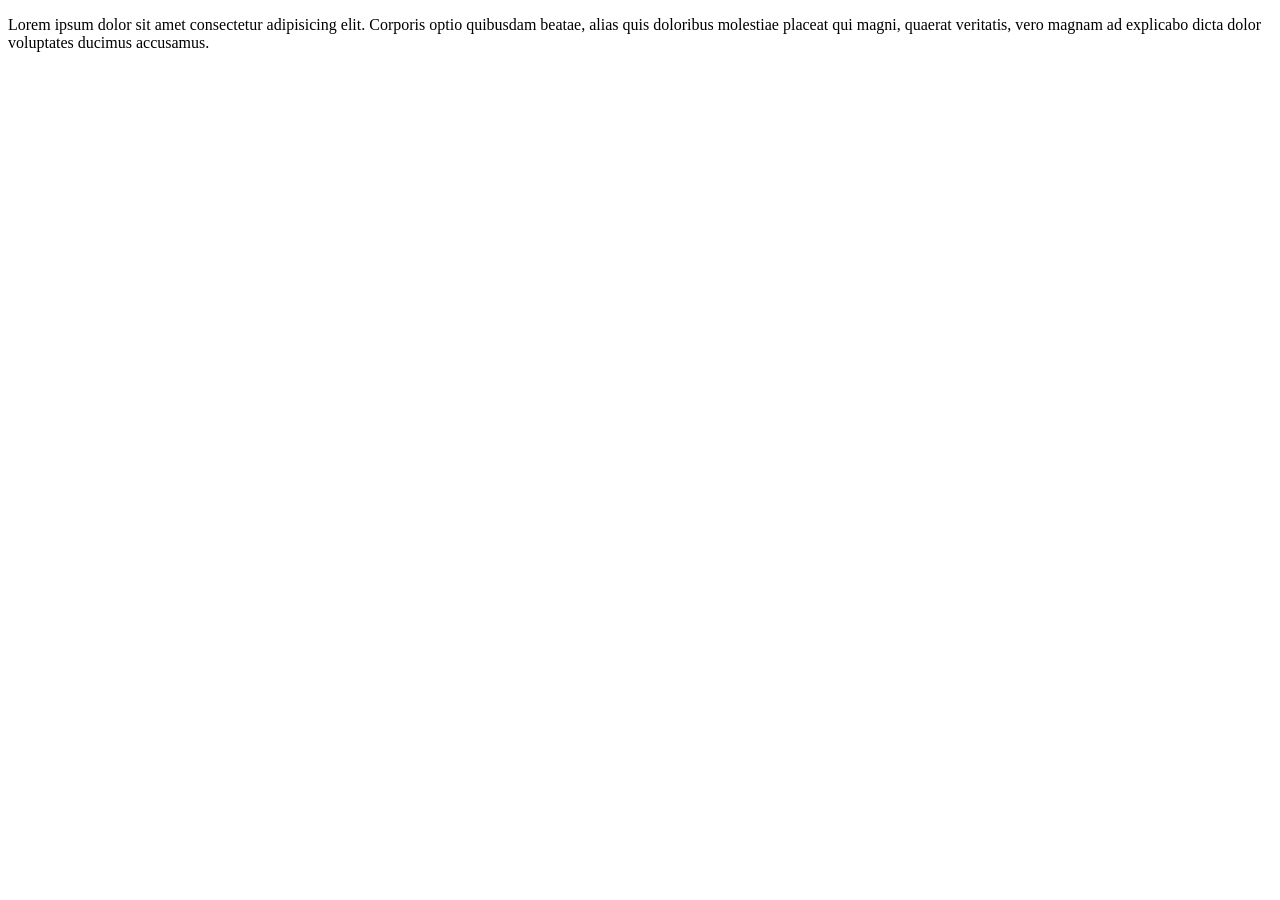
==== index.html @ 2e5a51c3 "criei a página principal" ====
<!DOCTYPE html>
<html lang="pt-br">
<head>
    <meta charset="UTF-8">
    <meta name="viewport" content="width=device-width, initial-scale=1.0">
    <link rel="shortcut icon" href="favicon.ico" type="image/x-icon">
    <title>Projeto Redes Sociais</title>
</head>
<body>
    <p>Lorem ipsum dolor sit amet consectetur adipisicing elit. Corporis optio quibusdam beatae, alias quis doloribus molestiae placeat qui magni, quaerat veritatis, vero magnam ad explicabo dicta dolor voluptates ducimus accusamus.</p>
</body>
</html>
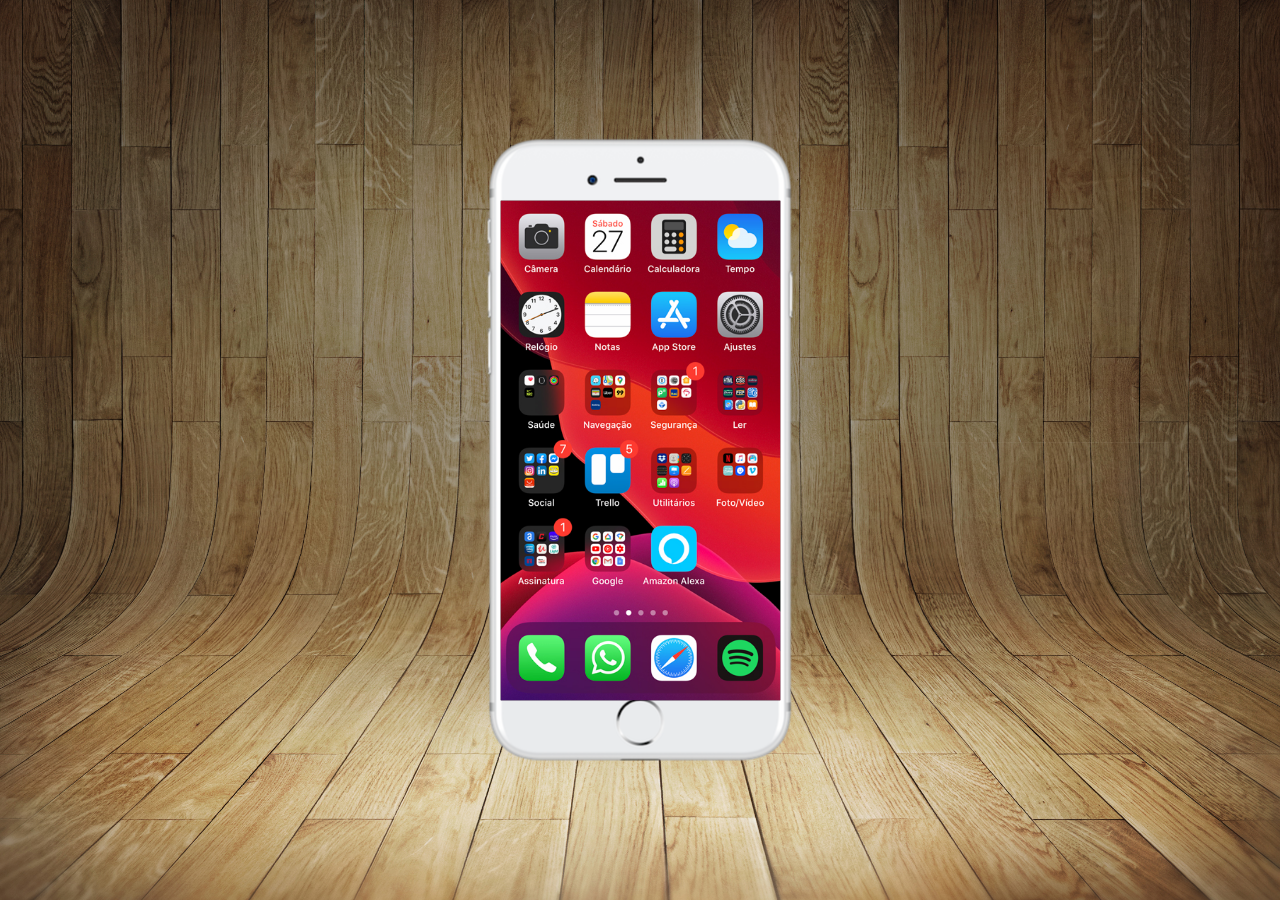
==== commit affb6d28: "criei a tela home" ====
--- a/index.html
+++ b/index.html
@@ -4,9 +4,17 @@
     <meta charset="UTF-8">
     <meta name="viewport" content="width=device-width, initial-scale=1.0">
     <link rel="shortcut icon" href="favicon.ico" type="image/x-icon">
+    <link rel="stylesheet" href="estilos/style.css">
     <title>Projeto Redes Sociais</title>
 </head>
 <body>
-    <p>Lorem ipsum dolor sit amet consectetur adipisicing elit. Corporis optio quibusdam beatae, alias quis doloribus molestiae placeat qui magni, quaerat veritatis, vero magnam ad explicabo dicta dolor voluptates ducimus accusamus.</p>
+    <main>
+        <section id="telefone">
+            <iframe src="home.html" name="tela" id="tela" frameborder="0"></iframe>
+        </section>
+        <section  id="redes-sociais">
+            
+        </section>
+    </main>
 </body>
 </html>
--- a/estilos/style.css
+++ b/estilos/style.css
@@ -0,0 +1,49 @@
+@charset "UTF-8";
+
+*{ /* Reset CSS */
+    margin: 0;
+    padding: 0;
+    font-family: Arial, Helvetica, sans-serif;
+    box-sizing: border-box;
+
+}
+
+html, body{ /* Define o tamanho da tela para ocupar toda a viewport */
+    height: 100vh; /* 100% da altura da viewport */
+    width: 100vw; /* 100% da largura da viewport */
+    background-color: black;
+}
+
+body{
+    background: url(../imagens/fundo-madeira.jpg) no-repeat top center; /* Define a imagem de fundo e centraliza */
+    background-size: cover; /* Faz a imagem de fundo cobrir toda a área disponível */
+    background-attachment: fixed; /* Faz a imagem de fundo ficar fixa durante a rolagem */
+}
+
+
+main{ /* Centraliza o conteúdo dentro da tela */
+    position: relative; /* Permite posicionar os elementos filhos de forma absoluta */
+    height: 100vh;
+}
+
+section#telefone{ /* Estiliza a seção do telefone */
+    position: absolute; /* Permite posicionar o elemento em relação ao pai (main) */
+    top: 50%; /* Centraliza verticalmente */
+    left: 50%; /* Centraliza horizontalmente */
+    transform: translate(-50%, -50%); /* Ajusta a posição para centralizar perfeitamente */
+
+    height: 627px;
+    width: 311px;
+    background: url(../imagens/frame-iphone.png) no-repeat center center; /* Define a imagem de fundo e centraliza */
+}
+
+iframe#tela{ /* Estiliza o iframe que representa a tela do telefone */
+    position: absolute; /* Permite posicionar o elemento em relação ao pai (section#telefone) */
+    top: 50%; /* Centraliza verticalmente */
+    left: 50%; /* Centraliza horizontalmente */
+    transform: translate(-50%, -50%); /* Ajusta a posição para centralizar perfeitamente */
+
+    height: 500px;
+    width: 280px;
+    border: none; /* Remove a borda do iframe */
+}
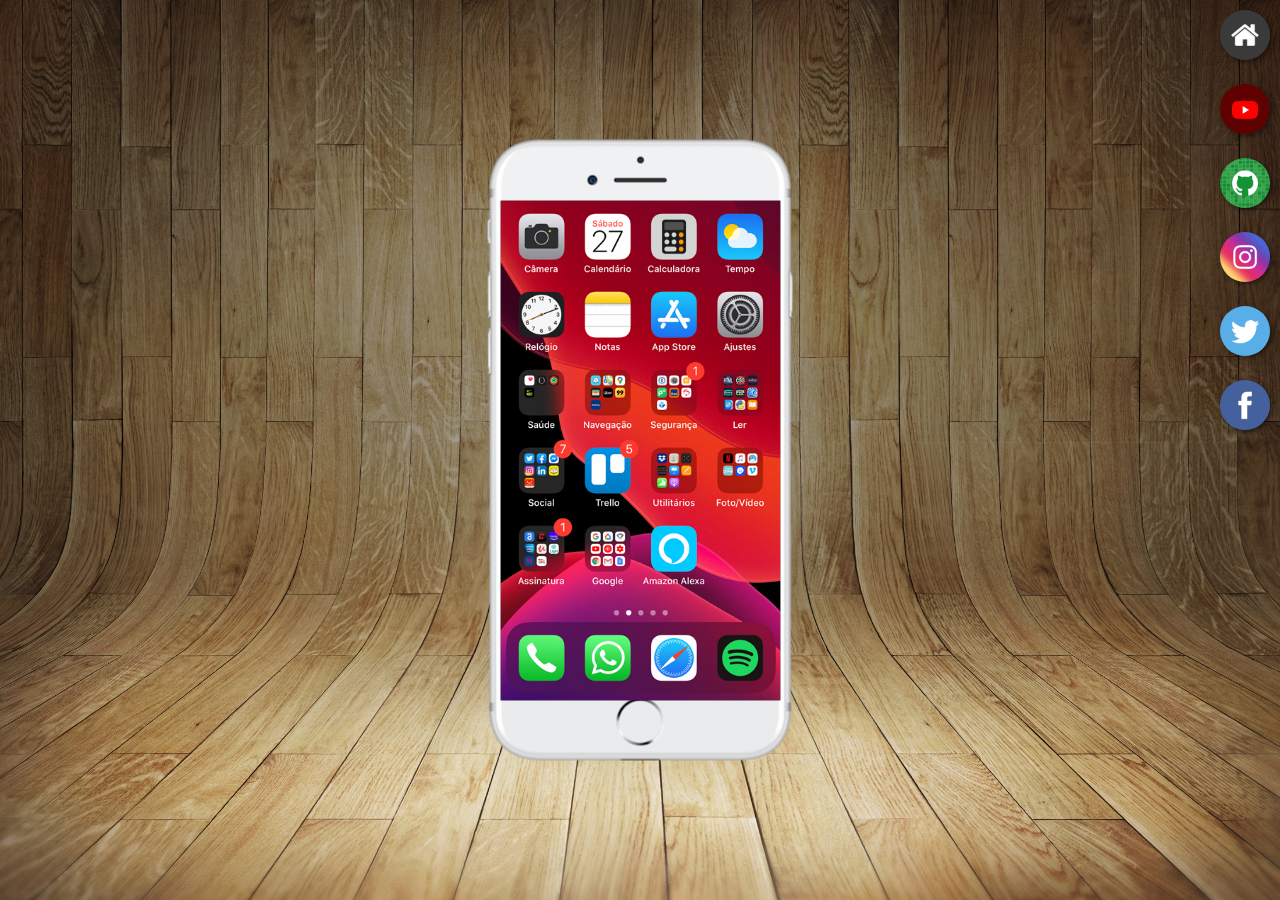
==== commit 4dd63bb6: "criei botões na lateral" ====
--- a/index.html
+++ b/index.html
@@ -13,7 +13,13 @@
             <iframe src="home.html" name="tela" id="tela" frameborder="0"></iframe>
         </section>
         <section  id="redes-sociais">
-            
+            <a href="#" target="tela"><img src="imagens/logo-home.jpg" alt="Home"></a><br>
+            <a href="#" target="tela"><img src="imagens/logo-youtube.jpg" alt="YouTube"></a><br>
+            <a href="#" target="tela"><img src="imagens/logo-github.jpg" alt="GitHub"></a><br>
+            <a href="#" target="tela"><img src="imagens/logo-instagram.jpg" alt="Instagram"></a><br>
+            <a href="#" target="tela"><img src="imagens/logo-twitter.jpg" alt="Twitter"></a><br>
+            <a href="#" target="tela"><img src="imagens/logo-facebook.jpg" alt="Facebook"></a>
+
         </section>
     </main>
 </body>
--- a/estilos/style.css
+++ b/estilos/style.css
@@ -46,4 +46,28 @@
     height: 500px;
     width: 280px;
     border: none; /* Remove a borda do iframe */
+}
+
+section#redes-sociais{ /* Estiliza a seção das redes sociais */
+    text-align: right; /* Alinha o conteúdo à direita */
+}
+
+section#redes-sociais img{ /* Estiliza as imagens das redes sociais */
+    width: 50px; /* Define a largura das imagens */
+    height: 50px; /* Define a altura das imagens */
+    margin: 10px; /* Adiciona uma margem entre as imagens */
+    border-radius: 50%; /* Deixa as imagens circulares */
+    box-shadow: 2px 2px 5px rgba(0, 0, 0, 0.5); /* Adiciona uma sombra para dar destaque */
+    transition: transform 0.3s ease; /* Adiciona uma transição suave para o efeito de hover */
+    box-sizing: border-box; /* Garante que o tamanho da imagem inclua a borda e a sombra */
+} 
+
+section#redes-sociais img:hover{ /* Estiliza o efeito de hover nas imagens das redes sociais */
+    transform: scale(1.2); /* Aumenta o tamanho da imagem ao passar o mouse */
+    border: 2px solid rgba(255, 255, 255, 0.603); /* Adiciona uma borda branca ao passar o mouse */
+}
+
+section#redes-sociais img:active { /* Estiliza o efeito de clique nas imagens das redes sociais */
+    transform: scale(95%); /* Reduz ligeiramente o tamanho da imagem ao clicar */
+    
 }
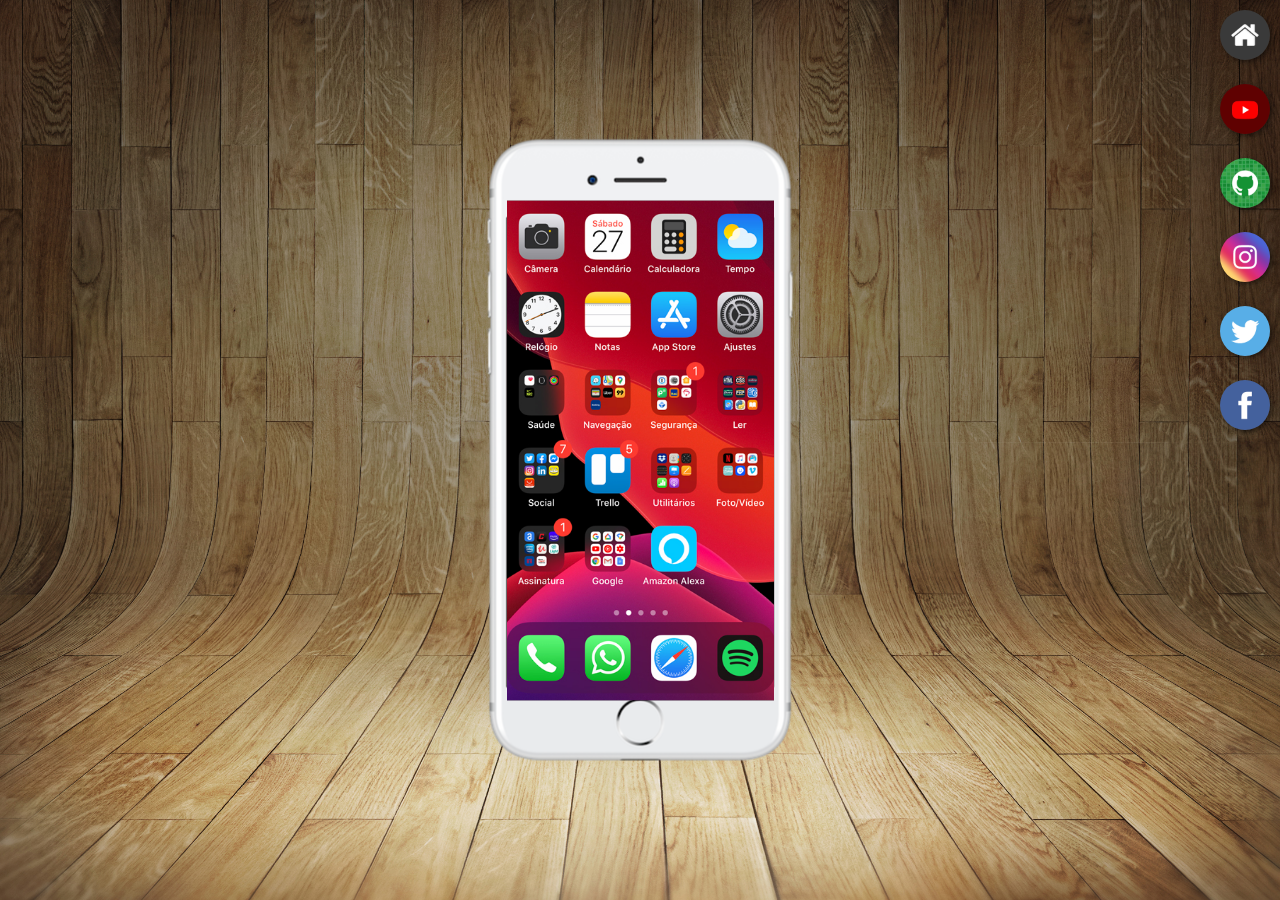
==== commit c89b58a1: "Finalizado o desafio de iFrame" ====
--- a/index.html
+++ b/index.html
@@ -13,12 +13,12 @@
             <iframe src="home.html" name="tela" id="tela" frameborder="0"></iframe>
         </section>
         <section  id="redes-sociais">
-            <a href="#" target="tela"><img src="imagens/logo-home.jpg" alt="Home"></a><br>
-            <a href="#" target="tela"><img src="imagens/logo-youtube.jpg" alt="YouTube"></a><br>
-            <a href="#" target="tela"><img src="imagens/logo-github.jpg" alt="GitHub"></a><br>
-            <a href="#" target="tela"><img src="imagens/logo-instagram.jpg" alt="Instagram"></a><br>
-            <a href="#" target="tela"><img src="imagens/logo-twitter.jpg" alt="Twitter"></a><br>
-            <a href="#" target="tela"><img src="imagens/logo-facebook.jpg" alt="Facebook"></a>
+            <a href="home.html" target="tela"><img src="imagens/logo-home.jpg" alt="Home"></a><br>
+            <a href="youtube.html" target="tela"><img src="imagens/logo-youtube.jpg" alt="YouTube"></a><br>
+            <a href="github.html" target="tela"><img src="imagens/logo-github.jpg" alt="GitHub"></a><br>
+            <a href="instagram.html" target="tela"><img src="imagens/logo-instagram.jpg" alt="Instagram"></a><br>
+            <a href="twitter.html" target="tela"><img src="imagens/logo-twitter.jpg" alt="Twitter"></a><br>
+            <a href="facebook.html" target="tela"><img src="imagens/logo-facebook.jpg" alt="Facebook"></a>
 
         </section>
     </main>
--- a/estilos/style.css
+++ b/estilos/style.css
@@ -44,7 +44,7 @@
     transform: translate(-50%, -50%); /* Ajusta a posição para centralizar perfeitamente */
 
     height: 500px;
-    width: 280px;
+    width: 267px;
     border: none; /* Remove a borda do iframe */
 }
 
